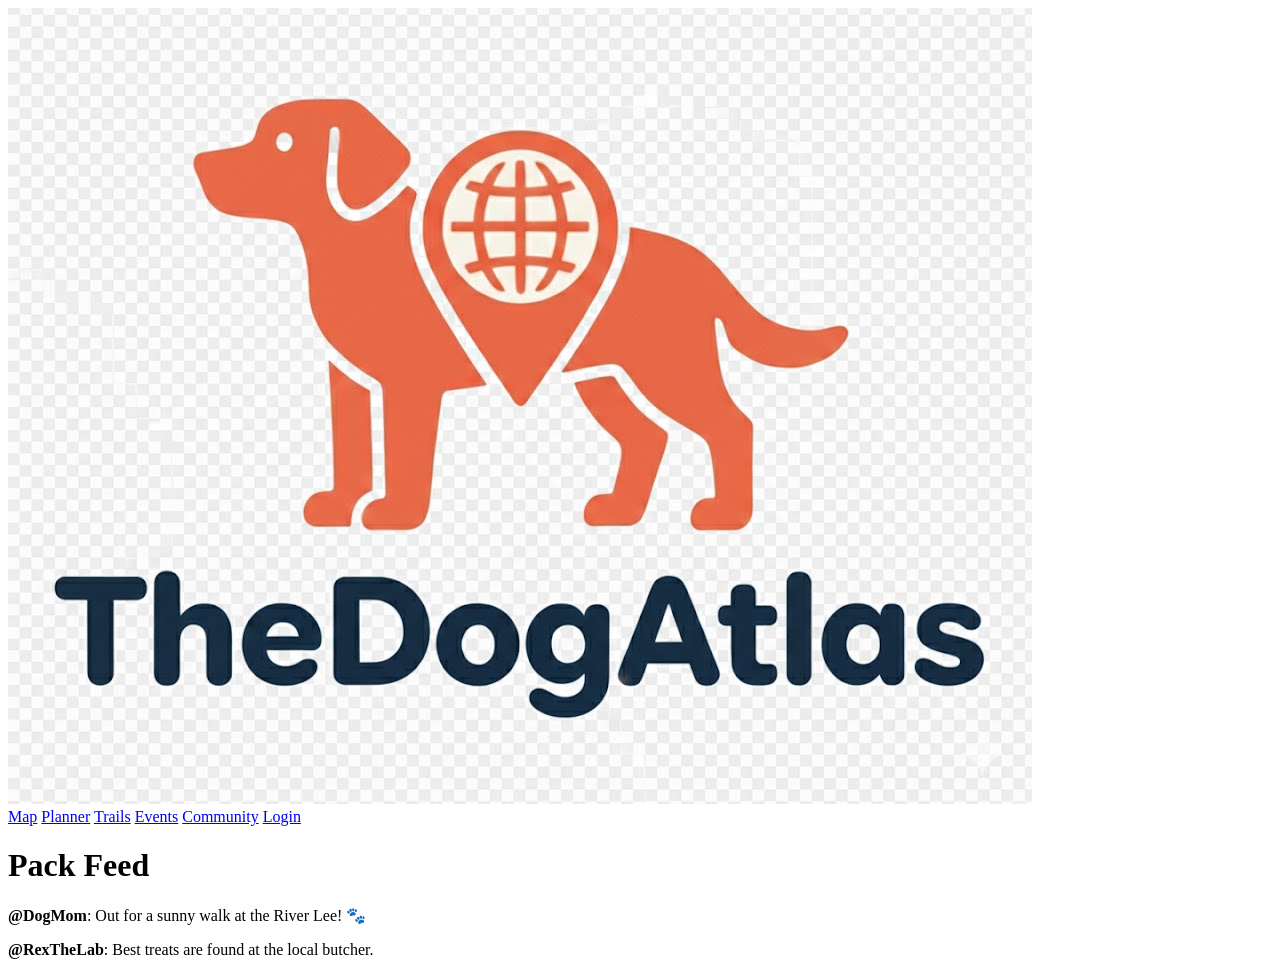
==== community.html @ 7d44ee35 "initial build" ====
<!doctype html>
<html lang="en">
  <head>
    <link rel="stylesheet" href="styles.css" />
    <title>TheDogAtlas | Community</title>
  </head>
  <body>
    <header>
      <div class="brand">
        <a href="index.html"><img src="Media/Logo2.jpg" alt="Logo" /></a>
      </div>
      <nav>
        <a href="index.html">Map</a>
        <a href="planner.html">Planner</a>
        <a href="trails.html">Trails</a>
        <a href="events.html">Events</a>
        <a href="community.html" class="active">Community</a>
        <a href="login.html">Login</a>
      </nav>
    </header>
    <main class="container">
      <h1>Pack Feed</h1>
      <div class="card">
        <p>
          <strong>@DogMom</strong>: Out for a sunny walk at the River Lee! 🐾
        </p>
      </div>
      <div class="card">
        <p>
          <strong>@RexTheLab</strong>: Best treats are found at the local
          butcher.
        </p>
      </div>
    </main>
  </body>
</html>
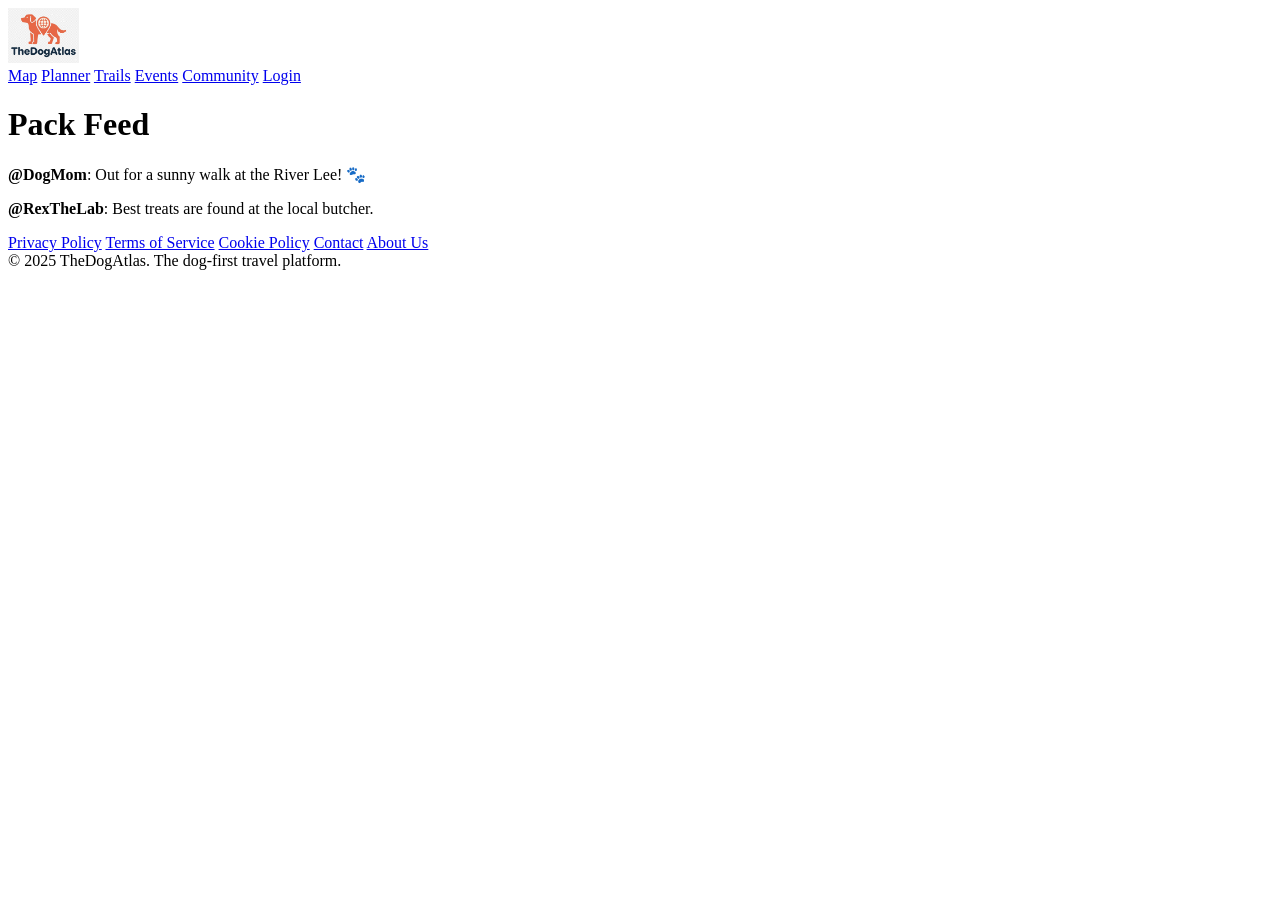
==== commit 8a1b4051: "update header & footer" ====
--- a/community.html
+++ b/community.html
@@ -7,30 +7,46 @@
   <body>
     <header>
       <div class="brand">
-        <a href="index.html"><img src="Media/Logo2.jpg" alt="Logo" /></a>
+        <a href="index.html">
+          <img src="Media/Logo2.jpg" alt="Logo" style="height: 55px" />
+        </a>
       </div>
       <nav>
-        <a href="index.html">Map</a>
-        <a href="planner.html">Planner</a>
-        <a href="trails.html">Trails</a>
-        <a href="events.html">Events</a>
-        <a href="community.html" class="active">Community</a>
-        <a href="login.html">Login</a>
+        <a href="index.html" class="nav-link">Map</a>
+        <a href="planner.html" class="nav-link">Planner</a>
+        <a href="trails.html" class="nav-link">Trails</a>
+        <a href="events.html" class="nav-link">Events</a>
+        <a href="community.html" class="nav-link active">Community</a>
+        <a href="login.html" class="nav-link">Login</a>
       </nav>
     </header>
-    <main class="container">
-      <h1>Pack Feed</h1>
-      <div class="card">
-        <p>
-          <strong>@DogMom</strong>: Out for a sunny walk at the River Lee! 🐾
-        </p>
-      </div>
-      <div class="card">
-        <p>
-          <strong>@RexTheLab</strong>: Best treats are found at the local
-          butcher.
-        </p>
+    <main>
+      <div class="container">
+        <h1>Pack Feed</h1>
+        <div class="card">
+          <p>
+            <strong>@DogMom</strong>: Out for a sunny walk at the River Lee! 🐾
+          </p>
+        </div>
+        <div class="card">
+          <p>
+            <strong>@RexTheLab</strong>: Best treats are found at the local
+            butcher.
+          </p>
+        </div>
       </div>
     </main>
+    <footer>
+      <div class="footer-links">
+        <a href="Footer/privacy.html">Privacy Policy</a>
+        <a href="Footer/terms.html">Terms of Service</a>
+        <a href="Footer/cookies.html">Cookie Policy</a>
+        <a href="Footer/contact.html">Contact</a>
+        <a href="Footer/about.html">About Us</a>
+      </div>
+      <span class="copyright"
+        >&copy; 2025 TheDogAtlas. The dog-first travel platform.</span
+      >
+    </footer>
   </body>
 </html>
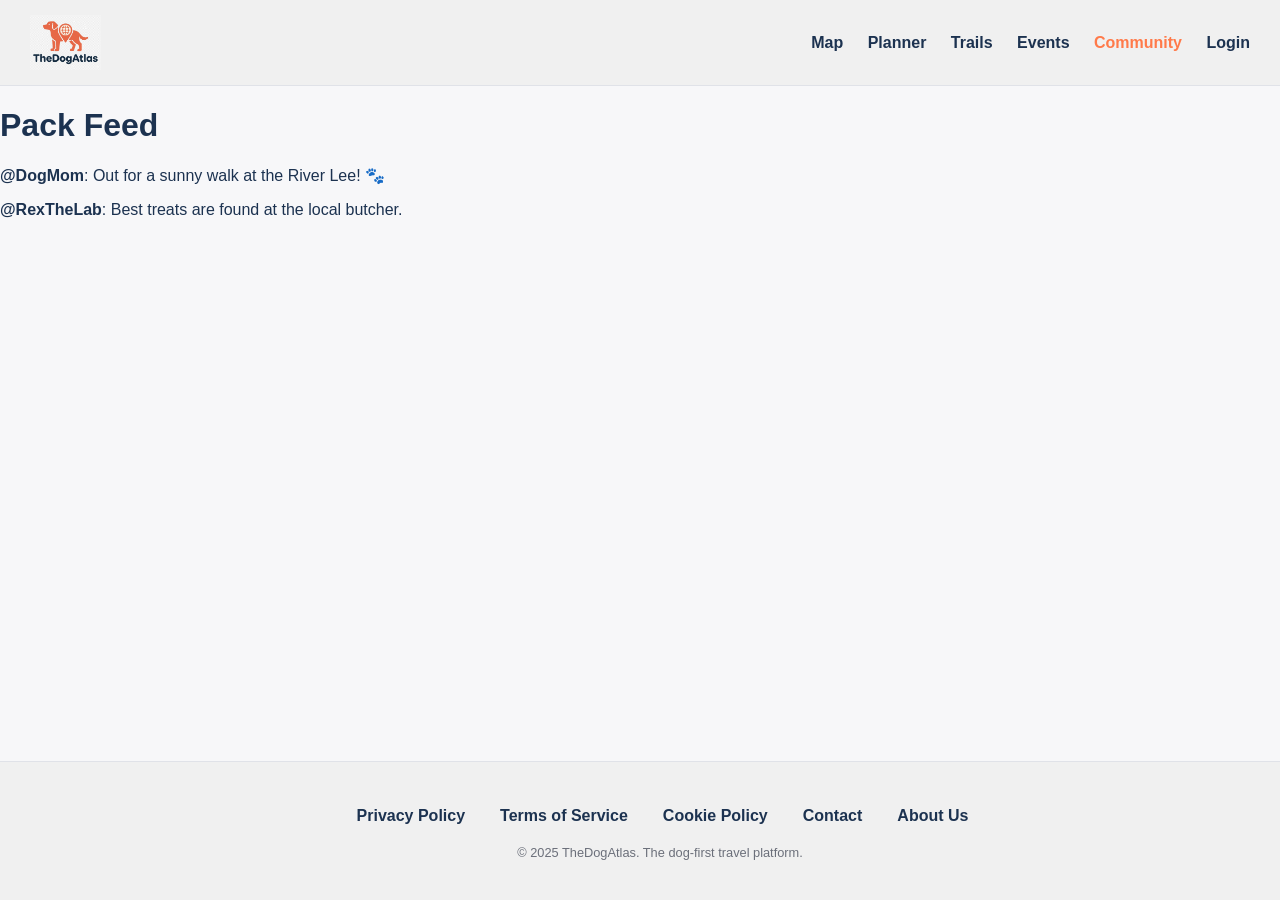
==== commit 82b76e2d: "Update community.html" ====
--- a/community.html
+++ b/community.html
@@ -1,8 +1,10 @@
 <!doctype html>
 <html lang="en">
   <head>
-    <link rel="stylesheet" href="styles.css" />
+    <meta charset="UTF-8" />
     <title>TheDogAtlas | Community</title>
+    <meta name="viewport" content="width=device-width, initial-scale=1" />
+    <link rel="stylesheet" href="style.css" />
   </head>
   <body>
     <header>
--- a/style.css
+++ b/style.css
@@ -0,0 +1,229 @@
+/* ==========================================
+   1. VARIABLES & RESET
+   ========================================== */
+:root {
+  --primary: #ff7a4a;
+  --bg: #f7f7f9;
+  --text: #1c3250;
+  --border: #e0e2e8;
+  --white: #ffffff;
+  --banner-bg: #f0f0f0;
+  --muted: #6b6f7a;
+}
+
+body {
+  margin: 0;
+  font-family: "Inter", sans-serif;
+  background-color: var(--bg);
+  color: var(--text);
+  display: flex;
+  flex-direction: column;
+}
+
+/* Sticky footer logic */
+html,
+body {
+  height: 100%;
+  margin: 0;
+  padding: 0;
+}
+
+main {
+  flex: 1 0 auto;
+  width: 100%;
+}
+
+/* ==========================================
+   2. NAVIGATION & HEADER
+   ========================================== */
+header {
+  background: var(--banner-bg);
+  padding: 15px 30px;
+  display: flex;
+  justify-content: space-between;
+  align-items: center;
+  border-bottom: 1px solid var(--border);
+  position: sticky;
+  top: 0;
+  z-index: 1000;
+  width: 100%;
+  box-sizing: border-box;
+}
+
+.brand img {
+  display: block;
+}
+
+nav ul {
+  display: flex;
+  list-style: none;
+  gap: 25px;
+  margin: 0;
+}
+
+.login-btn {
+  background: var(--primary);
+  color: white !important;
+  padding: 8px 18px;
+  border-radius: 20px;
+}
+
+footer {
+  background-color: var(--banner-bg);
+  text-align: center;
+  padding: 40px 20px;
+  border-top: 1px solid var(--border);
+  flex-shrink: 0;
+  width: 100%;
+}
+
+.footer-links {
+  margin-bottom: 15px;
+  display: flex;
+  justify-content: center;
+  flex-wrap: wrap;
+}
+.footer-links a {
+  margin: 5px 15px;
+}
+
+.copyright {
+  font-size: 0.8rem;
+  color: var(--muted);
+  display: block;
+  margin-top: 10px;
+}
+
+nav a,
+.footer-links a {
+  text-decoration: none;
+  color: var(--text) !important;
+  font-weight: 600;
+  margin-left: 20px;
+  transition: color 0.2s ease;
+}
+
+nav a:visited,
+.footer-links a:visited {
+  color: var(--text) !important;
+}
+
+/* Change color ONLY on hover */
+nav a:hover,
+.footer-links a:hover {
+  color: var(--primary) !important; /* Hover color */
+}
+
+/* Active class for the current page */
+nav a.active {
+  color: var(--primary);
+}
+
+/* Link color persistence */
+nav a,
+.footer-links a {
+  text-decoration: none;
+  color: var(--text) !important;
+  font-weight: 600;
+  margin-left: 20px;
+  transition: color 0.2s;
+}
+
+/* Prevent visited color change */
+nav a:visited,
+.footer-links a:visited {
+  color: var(--text) !important;
+}
+
+/* Color only changes on hover */
+nav a:hover,
+.footer-links a:hover {
+  color: var(--primary) !important;
+}
+
+nav a.active {
+  color: var(--primary) !important;
+}
+
+/* ==========================================
+   3. PACK FEED (COMMUNITY POSTS)
+   ========================================== */
+#pack-feed {
+  display: grid;
+  grid-template-columns: repeat(auto-fill, minmax(380px, 1fr));
+  gap: 30px;
+  padding: 40px 0;
+  max-width: 1200px;
+  margin: 0 auto;
+}
+
+.feed-item {
+  background: var(--white);
+  border-radius: 12px;
+  border: 1px solid var(--border);
+  overflow: hidden;
+  box-shadow: 0 4px 15px rgba(0, 0, 0, 0.05);
+}
+
+.feed-header {
+  padding: 12px 15px;
+  display: flex;
+  align-items: center;
+  gap: 10px;
+}
+
+.meta-avatar {
+  width: 35px;
+  height: 35px;
+  border-radius: 50%;
+}
+
+.main-img {
+  width: 100%;
+  aspect-ratio: 1/1;
+  object-fit: cover;
+}
+
+.feed-footer {
+  padding: 15px;
+}
+
+.woof-icon.active i {
+  color: var(--primary);
+}
+
+.comments-wrap {
+  margin-top: 12px;
+  border-top: 1px solid #f0f0f0;
+  padding-top: 10px;
+}
+
+.comment-row {
+  font-size: 0.9rem;
+  margin: 4px 0;
+  color: #555;
+}
+
+/* ==========================================
+   4. EVENTS PAGE (SYMMETRICAL)
+   ========================================== */
+.events-layout {
+  display: grid;
+  grid-template-columns: 2.8fr 1fr;
+  gap: 70px; /* Specific 70px Gap */
+  max-width: 1400px;
+  margin: 0 auto;
+  padding: 40px 20px;
+}
+
+.calendar-widget {
+  background: var(--white);
+  padding: 30px;
+  border-radius: 15px;
+  border: 1px solid var(--border);
+}
+
+#calendar {
+  min-height: 650px;
+  width: 100%;
+}
